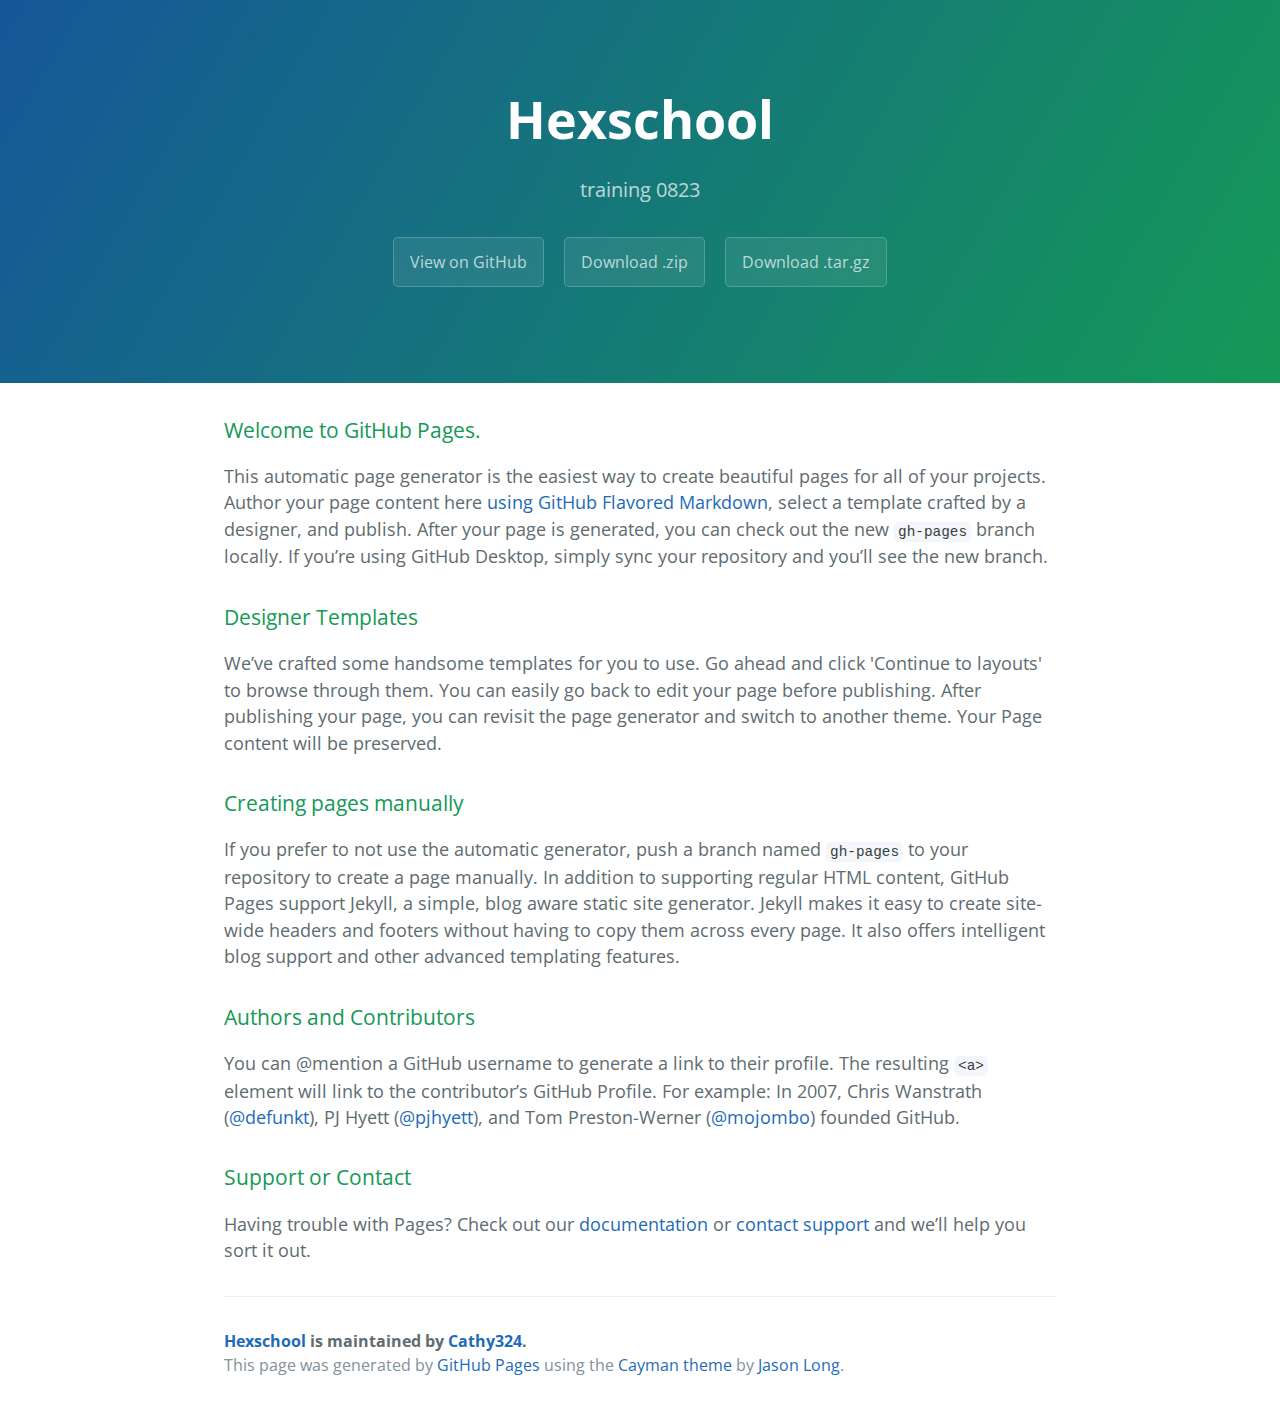
==== index.html @ 8a439d59 "Create gh-pages branch via GitHub" ====
<!DOCTYPE html>
<html lang="en-us">
  <head>
    <meta charset="UTF-8">
    <title>Hexschool by Cathy324</title>
    <meta name="viewport" content="width=device-width, initial-scale=1">
    <link rel="stylesheet" type="text/css" href="stylesheets/normalize.css" media="screen">
    <link href='https://fonts.googleapis.com/css?family=Open+Sans:400,700' rel='stylesheet' type='text/css'>
    <link rel="stylesheet" type="text/css" href="stylesheets/stylesheet.css" media="screen">
    <link rel="stylesheet" type="text/css" href="stylesheets/github-light.css" media="screen">
  </head>
  <body>
    <section class="page-header">
      <h1 class="project-name">Hexschool</h1>
      <h2 class="project-tagline">training 0823</h2>
      <a href="https://github.com/Cathy324/hexschool" class="btn">View on GitHub</a>
      <a href="https://github.com/Cathy324/hexschool/zipball/master" class="btn">Download .zip</a>
      <a href="https://github.com/Cathy324/hexschool/tarball/master" class="btn">Download .tar.gz</a>
    </section>

    <section class="main-content">
      <h3>
<a id="welcome-to-github-pages" class="anchor" href="#welcome-to-github-pages" aria-hidden="true"><span aria-hidden="true" class="octicon octicon-link"></span></a>Welcome to GitHub Pages.</h3>

<p>This automatic page generator is the easiest way to create beautiful pages for all of your projects. Author your page content here <a href="https://guides.github.com/features/mastering-markdown/">using GitHub Flavored Markdown</a>, select a template crafted by a designer, and publish. After your page is generated, you can check out the new <code>gh-pages</code> branch locally. If you’re using GitHub Desktop, simply sync your repository and you’ll see the new branch.</p>

<h3>
<a id="designer-templates" class="anchor" href="#designer-templates" aria-hidden="true"><span aria-hidden="true" class="octicon octicon-link"></span></a>Designer Templates</h3>

<p>We’ve crafted some handsome templates for you to use. Go ahead and click 'Continue to layouts' to browse through them. You can easily go back to edit your page before publishing. After publishing your page, you can revisit the page generator and switch to another theme. Your Page content will be preserved.</p>

<h3>
<a id="creating-pages-manually" class="anchor" href="#creating-pages-manually" aria-hidden="true"><span aria-hidden="true" class="octicon octicon-link"></span></a>Creating pages manually</h3>

<p>If you prefer to not use the automatic generator, push a branch named <code>gh-pages</code> to your repository to create a page manually. In addition to supporting regular HTML content, GitHub Pages support Jekyll, a simple, blog aware static site generator. Jekyll makes it easy to create site-wide headers and footers without having to copy them across every page. It also offers intelligent blog support and other advanced templating features.</p>

<h3>
<a id="authors-and-contributors" class="anchor" href="#authors-and-contributors" aria-hidden="true"><span aria-hidden="true" class="octicon octicon-link"></span></a>Authors and Contributors</h3>

<p>You can @mention a GitHub username to generate a link to their profile. The resulting <code>&lt;a&gt;</code> element will link to the contributor’s GitHub Profile. For example: In 2007, Chris Wanstrath (<a href="https://github.com/defunkt" class="user-mention">@defunkt</a>), PJ Hyett (<a href="https://github.com/pjhyett" class="user-mention">@pjhyett</a>), and Tom Preston-Werner (<a href="https://github.com/mojombo" class="user-mention">@mojombo</a>) founded GitHub.</p>

<h3>
<a id="support-or-contact" class="anchor" href="#support-or-contact" aria-hidden="true"><span aria-hidden="true" class="octicon octicon-link"></span></a>Support or Contact</h3>

<p>Having trouble with Pages? Check out our <a href="https://help.github.com/pages">documentation</a> or <a href="https://github.com/contact">contact support</a> and we’ll help you sort it out.</p>

      <footer class="site-footer">
        <span class="site-footer-owner"><a href="https://github.com/Cathy324/hexschool">Hexschool</a> is maintained by <a href="https://github.com/Cathy324">Cathy324</a>.</span>

        <span class="site-footer-credits">This page was generated by <a href="https://pages.github.com">GitHub Pages</a> using the <a href="https://github.com/jasonlong/cayman-theme">Cayman theme</a> by <a href="https://twitter.com/jasonlong">Jason Long</a>.</span>
      </footer>

    </section>

  
  </body>
</html>
---- stylesheets/stylesheet.css ----
* {
  box-sizing: border-box; }

body {
  padding: 0;
  margin: 0;
  font-family: "Open Sans", "Helvetica Neue", Helvetica, Arial, sans-serif;
  font-size: 16px;
  line-height: 1.5;
  color: #606c71; }

a {
  color: #1e6bb8;
  text-decoration: none; }
  a:hover {
    text-decoration: underline; }

.btn {
  display: inline-block;
  margin-bottom: 1rem;
  color: rgba(255, 255, 255, 0.7);
  background-color: rgba(255, 255, 255, 0.08);
  border-color: rgba(255, 255, 255, 0.2);
  border-style: solid;
  border-width: 1px;
  border-radius: 0.3rem;
  transition: color 0.2s, background-color 0.2s, border-color 0.2s; }
  .btn + .btn {
    margin-left: 1rem; }

.btn:hover {
  color: rgba(255, 255, 255, 0.8);
  text-decoration: none;
  background-color: rgba(255, 255, 255, 0.2);
  border-color: rgba(255, 255, 255, 0.3); }

@media screen and (min-width: 64em) {
  .btn {
    padding: 0.75rem 1rem; } }

@media screen and (min-width: 42em) and (max-width: 64em) {
  .btn {
    padding: 0.6rem 0.9rem;
    font-size: 0.9rem; } }

@media screen and (max-width: 42em) {
  .btn {
    display: block;
    width: 100%;
    padding: 0.75rem;
    font-size: 0.9rem; }
    .btn + .btn {
      margin-top: 1rem;
      margin-left: 0; } }

.page-header {
  color: #fff;
  text-align: center;
  background-color: #159957;
  background-image: linear-gradient(120deg, #155799, #159957); }

@media screen and (min-width: 64em) {
  .page-header {
    padding: 5rem 6rem; } }

@media screen and (min-width: 42em) and (max-width: 64em) {
  .page-header {
    padding: 3rem 4rem; } }

@media screen and (max-width: 42em) {
  .page-header {
    padding: 2rem 1rem; } }

.project-name {
  margin-top: 0;
  margin-bottom: 0.1rem; }

@media screen and (min-width: 64em) {
  .project-name {
    font-size: 3.25rem; } }

@media screen and (min-width: 42em) and (max-width: 64em) {
  .project-name {
    font-size: 2.25rem; } }

@media screen and (max-width: 42em) {
  .project-name {
    font-size: 1.75rem; } }

.project-tagline {
  margin-bottom: 2rem;
  font-weight: normal;
  opacity: 0.7; }

@media screen and (min-width: 64em) {
  .project-tagline {
    font-size: 1.25rem; } }

@media screen and (min-width: 42em) and (max-width: 64em) {
  .project-tagline {
    font-size: 1.15rem; } }

@media screen and (max-width: 42em) {
  .project-tagline {
    font-size: 1rem; } }

.main-content :first-child {
  margin-top: 0; }
.main-content img {
  max-width: 100%; }
.main-content h1, .main-content h2, .main-content h3, .main-content h4, .main-content h5, .main-content h6 {
  margin-top: 2rem;
  margin-bottom: 1rem;
  font-weight: normal;
  color: #159957; }
.main-content p {
  margin-bottom: 1em; }
.main-content code {
  padding: 2px 4px;
  font-family: Consolas, "Liberation Mono", Menlo, Courier, monospace;
  font-size: 0.9rem;
  color: #383e41;
  background-color: #f3f6fa;
  border-radius: 0.3rem; }
.main-content pre {
  padding: 0.8rem;
  margin-top: 0;
  margin-bottom: 1rem;
  font: 1rem Consolas, "Liberation Mono", Menlo, Courier, monospace;
  color: #567482;
  word-wrap: normal;
  background-color: #f3f6fa;
  border: solid 1px #dce6f0;
  border-radius: 0.3rem; }
  .main-content pre > code {
    padding: 0;
    margin: 0;
    font-size: 0.9rem;
    color: #567482;
    word-break: normal;
    white-space: pre;
    background: transparent;
    border: 0; }
.main-content .highlight {
  margin-bottom: 1rem; }
  .main-content .highlight pre {
    margin-bottom: 0;
    word-break: normal; }
.main-content .highlight pre, .main-content pre {
  padding: 0.8rem;
  overflow: auto;
  font-size: 0.9rem;
  line-height: 1.45;
  border-radius: 0.3rem; }
.main-content pre code, .main-content pre tt {
  display: inline;
  max-width: initial;
  padding: 0;
  margin: 0;
  overflow: initial;
  line-height: inherit;
  word-wrap: normal;
  background-color: transparent;
  border: 0; }
  .main-content pre code:before, .main-content pre code:after, .main-content pre tt:before, .main-content pre tt:after {
    content: normal; }
.main-content ul, .main-content ol {
  margin-top: 0; }
.main-content blockquote {
  padding: 0 1rem;
  margin-left: 0;
  color: #819198;
  border-left: 0.3rem solid #dce6f0; }
  .main-content blockquote > :first-child {
    margin-top: 0; }
  .main-content blockquote > :last-child {
    margin-bottom: 0; }
.main-content table {
  display: block;
  width: 100%;
  overflow: auto;
  word-break: normal;
  word-break: keep-all; }
  .main-content table th {
    font-weight: bold; }
  .main-content table th, .main-content table td {
    padding: 0.5rem 1rem;
    border: 1px solid #e9ebec; }
.main-content dl {
  padding: 0; }
  .main-content dl dt {
    padding: 0;
    margin-top: 1rem;
    font-size: 1rem;
    font-weight: bold; }
  .main-content dl dd {
    padding: 0;
    margin-bottom: 1rem; }
.main-content hr {
  height: 2px;
  padding: 0;
  margin: 1rem 0;
  background-color: #eff0f1;
  border: 0; }

@media screen and (min-width: 64em) {
  .main-content {
    max-width: 64rem;
    padding: 2rem 6rem;
    margin: 0 auto;
    font-size: 1.1rem; } }

@media screen and (min-width: 42em) and (max-width: 64em) {
  .main-content {
    padding: 2rem 4rem;
    font-size: 1.1rem; } }

@media screen and (max-width: 42em) {
  .main-content {
    padding: 2rem 1rem;
    font-size: 1rem; } }

.site-footer {
  padding-top: 2rem;
  margin-top: 2rem;
  border-top: solid 1px #eff0f1; }

.site-footer-owner {
  display: block;
  font-weight: bold; }

.site-footer-credits {
  color: #819198; }

@media screen and (min-width: 64em) {
  .site-footer {
    font-size: 1rem; } }

@media screen and (min-width: 42em) and (max-width: 64em) {
  .site-footer {
    font-size: 1rem; } }

@media screen and (max-width: 42em) {
  .site-footer {
    font-size: 0.9rem; } }
---- stylesheets/github-light.css ----
/*
The MIT License (MIT)

Copyright (c) 2016 GitHub, Inc.

Permission is hereby granted, free of charge, to any person obtaining a copy
of this software and associated documentation files (the "Software"), to deal
in the Software without restriction, including without limitation the rights
to use, copy, modify, merge, publish, distribute, sublicense, and/or sell
copies of the Software, and to permit persons to whom the Software is
furnished to do so, subject to the following conditions:

The above copyright notice and this permission notice shall be included in all
copies or substantial portions of the Software.

THE SOFTWARE IS PROVIDED "AS IS", WITHOUT WARRANTY OF ANY KIND, EXPRESS OR
IMPLIED, INCLUDING BUT NOT LIMITED TO THE WARRANTIES OF MERCHANTABILITY,
FITNESS FOR A PARTICULAR PURPOSE AND NONINFRINGEMENT. IN NO EVENT SHALL THE
AUTHORS OR COPYRIGHT HOLDERS BE LIABLE FOR ANY CLAIM, DAMAGES OR OTHER
LIABILITY, WHETHER IN AN ACTION OF CONTRACT, TORT OR OTHERWISE, ARISING FROM,
OUT OF OR IN CONNECTION WITH THE SOFTWARE OR THE USE OR OTHER DEALINGS IN THE
SOFTWARE.

*/

.pl-c /* comment */ {
  color: #969896;
}

.pl-c1 /* constant, variable.other.constant, support, meta.property-name, support.constant, support.variable, meta.module-reference, markup.raw, meta.diff.header */,
.pl-s .pl-v /* string variable */ {
  color: #0086b3;
}

.pl-e /* entity */,
.pl-en /* entity.name */ {
  color: #795da3;
}

.pl-smi /* variable.parameter.function, storage.modifier.package, storage.modifier.import, storage.type.java, variable.other */,
.pl-s .pl-s1 /* string source */ {
  color: #333;
}

.pl-ent /* entity.name.tag */ {
  color: #63a35c;
}

.pl-k /* keyword, storage, storage.type */ {
  color: #a71d5d;
}

.pl-s /* string */,
.pl-pds /* punctuation.definition.string, string.regexp.character-class */,
.pl-s .pl-pse .pl-s1 /* string punctuation.section.embedded source */,
.pl-sr /* string.regexp */,
.pl-sr .pl-cce /* string.regexp constant.character.escape */,
.pl-sr .pl-sre /* string.regexp source.ruby.embedded */,
.pl-sr .pl-sra /* string.regexp string.regexp.arbitrary-repitition */ {
  color: #183691;
}

.pl-v /* variable */ {
  color: #ed6a43;
}

.pl-id /* invalid.deprecated */ {
  color: #b52a1d;
}

.pl-ii /* invalid.illegal */ {
  color: #f8f8f8;
  background-color: #b52a1d;
}

.pl-sr .pl-cce /* string.regexp constant.character.escape */ {
  font-weight: bold;
  color: #63a35c;
}

.pl-ml /* markup.list */ {
  color: #693a17;
}

.pl-mh /* markup.heading */,
.pl-mh .pl-en /* markup.heading entity.name */,
.pl-ms /* meta.separator */ {
  font-weight: bold;
  color: #1d3e81;
}

.pl-mq /* markup.quote */ {
  color: #008080;
}

.pl-mi /* markup.italic */ {
  font-style: italic;
  color: #333;
}

.pl-mb /* markup.bold */ {
  font-weight: bold;
  color: #333;
}

.pl-md /* markup.deleted, meta.diff.header.from-file */ {
  color: #bd2c00;
  background-color: #ffecec;
}

.pl-mi1 /* markup.inserted, meta.diff.header.to-file */ {
  color: #55a532;
  background-color: #eaffea;
}

.pl-mdr /* meta.diff.range */ {
  font-weight: bold;
  color: #795da3;
}

.pl-mo /* meta.output */ {
  color: #1d3e81;
}
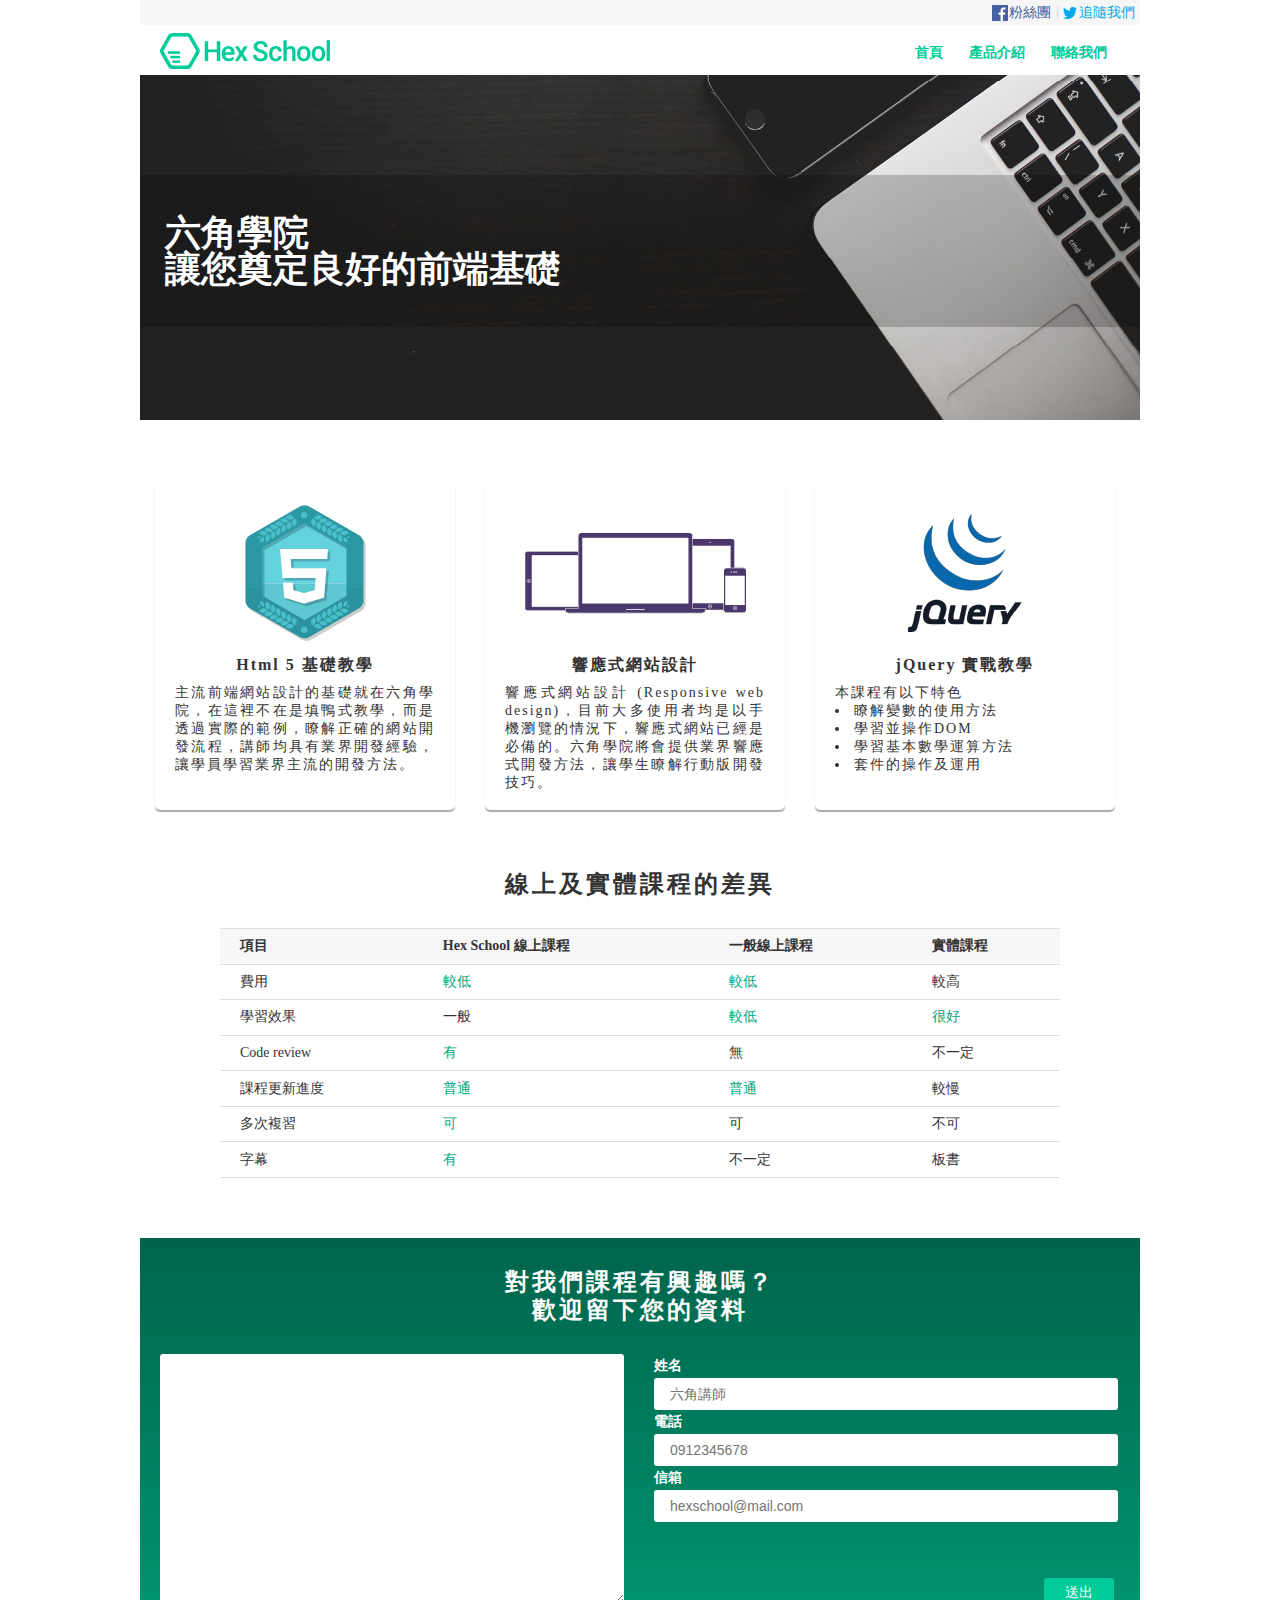
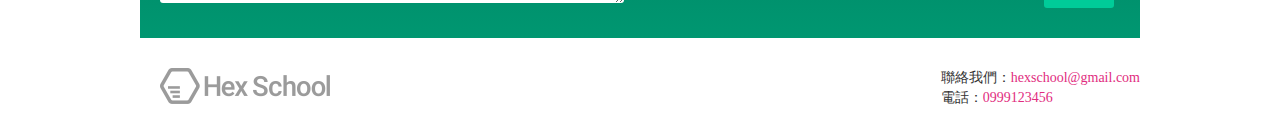
==== commit 63a76ba2: "Push hexschool" ====
--- a/index.html
+++ b/index.html
@@ -1,57 +1,138 @@
 <!DOCTYPE html>
-<html lang="en-us">
-  <head>
-    <meta charset="UTF-8">
-    <title>Hexschool by Cathy324</title>
-    <meta name="viewport" content="width=device-width, initial-scale=1">
-    <link rel="stylesheet" type="text/css" href="stylesheets/normalize.css" media="screen">
-    <link href='https://fonts.googleapis.com/css?family=Open+Sans:400,700' rel='stylesheet' type='text/css'>
-    <link rel="stylesheet" type="text/css" href="stylesheets/stylesheet.css" media="screen">
-    <link rel="stylesheet" type="text/css" href="stylesheets/github-light.css" media="screen">
-  </head>
-  <body>
-    <section class="page-header">
-      <h1 class="project-name">Hexschool</h1>
-      <h2 class="project-tagline">training 0823</h2>
-      <a href="https://github.com/Cathy324/hexschool" class="btn">View on GitHub</a>
-      <a href="https://github.com/Cathy324/hexschool/zipball/master" class="btn">Download .zip</a>
-      <a href="https://github.com/Cathy324/hexschool/tarball/master" class="btn">Download .tar.gz</a>
-    </section>
-
-    <section class="main-content">
-      <h3>
-<a id="welcome-to-github-pages" class="anchor" href="#welcome-to-github-pages" aria-hidden="true"><span aria-hidden="true" class="octicon octicon-link"></span></a>Welcome to GitHub Pages.</h3>
-
-<p>This automatic page generator is the easiest way to create beautiful pages for all of your projects. Author your page content here <a href="https://guides.github.com/features/mastering-markdown/">using GitHub Flavored Markdown</a>, select a template crafted by a designer, and publish. After your page is generated, you can check out the new <code>gh-pages</code> branch locally. If you’re using GitHub Desktop, simply sync your repository and you’ll see the new branch.</p>
-
-<h3>
-<a id="designer-templates" class="anchor" href="#designer-templates" aria-hidden="true"><span aria-hidden="true" class="octicon octicon-link"></span></a>Designer Templates</h3>
-
-<p>We’ve crafted some handsome templates for you to use. Go ahead and click 'Continue to layouts' to browse through them. You can easily go back to edit your page before publishing. After publishing your page, you can revisit the page generator and switch to another theme. Your Page content will be preserved.</p>
-
-<h3>
-<a id="creating-pages-manually" class="anchor" href="#creating-pages-manually" aria-hidden="true"><span aria-hidden="true" class="octicon octicon-link"></span></a>Creating pages manually</h3>
-
-<p>If you prefer to not use the automatic generator, push a branch named <code>gh-pages</code> to your repository to create a page manually. In addition to supporting regular HTML content, GitHub Pages support Jekyll, a simple, blog aware static site generator. Jekyll makes it easy to create site-wide headers and footers without having to copy them across every page. It also offers intelligent blog support and other advanced templating features.</p>
-
-<h3>
-<a id="authors-and-contributors" class="anchor" href="#authors-and-contributors" aria-hidden="true"><span aria-hidden="true" class="octicon octicon-link"></span></a>Authors and Contributors</h3>
-
-<p>You can @mention a GitHub username to generate a link to their profile. The resulting <code>&lt;a&gt;</code> element will link to the contributor’s GitHub Profile. For example: In 2007, Chris Wanstrath (<a href="https://github.com/defunkt" class="user-mention">@defunkt</a>), PJ Hyett (<a href="https://github.com/pjhyett" class="user-mention">@pjhyett</a>), and Tom Preston-Werner (<a href="https://github.com/mojombo" class="user-mention">@mojombo</a>) founded GitHub.</p>
-
-<h3>
-<a id="support-or-contact" class="anchor" href="#support-or-contact" aria-hidden="true"><span aria-hidden="true" class="octicon octicon-link"></span></a>Support or Contact</h3>
-
-<p>Having trouble with Pages? Check out our <a href="https://help.github.com/pages">documentation</a> or <a href="https://github.com/contact">contact support</a> and we’ll help you sort it out.</p>
-
-      <footer class="site-footer">
-        <span class="site-footer-owner"><a href="https://github.com/Cathy324/hexschool">Hexschool</a> is maintained by <a href="https://github.com/Cathy324">Cathy324</a>.</span>
-
-        <span class="site-footer-credits">This page was generated by <a href="https://pages.github.com">GitHub Pages</a> using the <a href="https://github.com/jasonlong/cayman-theme">Cayman theme</a> by <a href="https://twitter.com/jasonlong">Jason Long</a>.</span>
-      </footer>
-
-    </section>
-
-  
-  </body>
-</html>
+<html lang="en">
+<head>
+	<title>Hex School 六角學院</title>
+	<meta charset="utf-8">
+	<meta name="description" content="六角學院 讓您奠定良好的前端基礎">
+	<meta name="keywords" content="六角學院, 前端基礎, Html5, RWD, 響應式網站, jQuery,前端教學 ">
+	<meta name="author" content="Cathy Chan">
+	<link rel="icon" href="images/hexicon.ico" type="image/x-icon">
+	<!-- Open Graph data --> 
+	<meta property="og:title" contente="Hex School 六角學院" /> 
+	<meta property="og:type" content="website" /> 
+	<meta property="og:url" content=" http://www.hexschool.com/" />
+	<meta property="og:image" content="images/logo.png" />
+	<meta property="og:description" content="六角學院 讓您奠定良好的前端基礎" /> 
+	<meta property="og:site_name" content="六角學院" /> 
+	
+	<link href="css/style.css" type="text/css" rel="stylesheet"/>
+</head>
+<body>
+	<header>
+		<div class="topbar">
+			<ul>
+				<li><a href="#" class="fb">粉絲團</a></li>
+				<li>|</li>
+				<li><a href="#" class="twitter">追隨我們</a></li>
+			</ul>
+		</div>
+		<nav>
+			<h1 class="logo_h1">
+				<a href="#" class="logo"><span>Hex School 六角學院</span></a>
+			</h1>
+			<ul class="nav">
+				<li><a href="#">首頁</a></li>
+				<li><a href="#">產品介紹</a></li>
+				<li><a href="#">聯絡我們</a></li>
+			</ul>
+		</nav>
+	</header>
+	<article>
+		<div class="banner">
+			<p>六角學院<br/>讓您奠定良好的前端基礎</p>
+		</div>
+		<section>
+			<div class="inner">
+				<a href="#"><img src="images/html5.png"><h3>Html 5 基礎教學</h3></a>
+				<p>主流前端網站設計的基礎就在六角學院，在這裡不在是填鴨式教學，而是透過實際的範例，瞭解正確的網站開發流程，講師均具有業界開發經驗，讓學員學習業界主流的開發方法。</p>
+			</div>
+			<div class="inner">
+				<a href="#"><img src="images/RWD.png"><h3>響應式網站設計</h3></a>
+				<p>響應式網站設計 (Responsive web design)，目前大多使用者均是以手機瀏覽的情況下，響應式網站已經是必備的。六角學院將會提供業界響應式開發方法，讓學生瞭解行動版開發技巧。</p>
+			</div>
+			<div class="inner">
+				<a href="#"><img src="images/jQuery.png"><h3>jQuery 實戰教學</h3></a>
+				<ul>本課程有以下特色
+					<li>瞭解變數的使用方法</li>
+					<li>學習並操作DOM</li>
+					<li>學習基本數學運算方法</li>
+					<li>套件的操作及運用</li>
+				</ul>
+			</div>
+		</section>
+		<section>
+			<h2 class="heading_h2">線上及實體課程的差異</h2>
+			<table class="different">
+				<tr>
+					<th>項目</th>
+					<th>Hex School 線上課程</th>
+					<th>一般線上課程</th>
+					<th>實體課程</th>
+				</tr>
+				<tr>
+					<td>費用</td>
+					<td class="point">較低</td>
+					<td class="point">較低</td>
+					<td>較高</td>
+				</tr>
+				<tr>
+					<td>學習效果</td>
+					<td>一般</td>
+					<td class="point">較低</td>
+					<td class="point">很好</td>
+				</tr>
+				<tr>
+					<td>Code review</td>
+					<td class="point">有</td>
+					<td>無</td>
+					<td>不一定</td>
+				</tr>
+				<tr>
+					<td>課程更新進度</td>
+					<td class="point">普通</td>
+					<td class="point">普通</td>
+					<td>較慢</td>
+				</tr>
+				<tr>
+					<td>多次複習</td>
+					<td class="point">可</td>
+					<td>可</td>
+					<td>不可</td>
+				</tr>
+				<tr>
+					<td>字幕</td>
+					<td class="point">有</td>
+					<td>不一定</td>
+					<td>板書</td>
+				</tr>
+			</table>
+		</section>
+		<section>
+			<div class="form">
+				<h2 class="heading_h2 color_white">對我們課程有興趣嗎？<br/>歡迎留下您的資料</h2>
+				<div class="contact_content">
+					<textarea></textarea>
+				</div>
+				<div class="contact_data">
+					<label for="name">姓名</label><br/>
+					<input type="text" id="name" name="name" placeholder="六角講師"/><br/>
+					<label for="tel">電話</label><br/>
+					<input type="text" id="tel" name="tel" placeholder="0912345678"/><br/>
+					<label for="email">信箱</label><br/>
+					<input type="text" id="email" name="email" placeholder="hexschool@mail.com"/><br/>
+					<input type="submit" value="送出"/><br/>
+				</div>
+			</div>			
+		</section>
+	</article>
+	<footer>
+		<h1 class="logo_h1">
+			<a href="#" class="logo logo_gray"><span>Hex School 六角學院</span></a>
+		</h1>
+		<ul>
+			<li>聯絡我們：<a href="mailto:hexschool@gmail.com">hexschool@gmail.com</a></li>
+			<li>電話：<a href="tel:0999123456">0999123456</a></li>
+		</ul>
+	</footer>
+</body>
+</html>--- a/css/style.css
+++ b/css/style.css
@@ -0,0 +1,275 @@
+html, body, div, span, applet, object, iframe,
+h1, h2, h3, h4, h5, h6, p, blockquote, pre,
+a, abbr, acronym, address, big, cite, code,
+del, dfn, em, img, ins, kbd, q, s, samp,
+small, strike, strong, sub, sup, tt, var,
+b, u, i, center,
+dl, dt, dd, ol, ul, li,
+fieldset, form, label, legend,
+table, caption, tbody, tfoot, thead, tr, th, td,
+article, aside, canvas, details, embed, 
+figure, figcaption, footer, header, hgroup, 
+menu, nav, output, ruby, section, summary,
+time, mark, audio, video {
+	margin: 0;
+	padding: 0;
+	border: 0;
+	font-size: 100%;
+	font: inherit;
+	vertical-align: baseline;
+}
+/* HTML5 display-role reset for older browsers */
+article, aside, details, figcaption, figure, 
+footer, header, hgroup, menu, nav, section {
+	display: block;
+}
+body {
+	line-height: 1;
+}
+ol, ul {
+	list-style: none;
+}
+blockquote, q {
+	quotes: none;
+}
+blockquote:before, blockquote:after,
+q:before, q:after {
+	content: '';
+	content: none;
+}
+table {
+	border-collapse: collapse;
+	border-spacing: 0;
+}
+body{
+	color: #333;
+	font-family: 微軟正黑體;
+	font-size: 14px;
+}
+header, article, footer{
+	margin: 0 auto;
+	width: 1000px;
+}
+
+
+/* topbar */
+.topbar{
+	background: #f6f6f6;
+	width: 1000px;
+	height: 25px;
+}
+.topbar ul{
+	float: right;
+}
+.topbar li{
+	color: #ccc;
+	float: left;
+	margin-top: 5px;
+}
+.topbar li a{
+	display: block;
+	height: 16px;
+	padding: 1px 5px 0px 20px;
+	text-decoration: none;
+}
+.topbar li a.fb{
+	background: url(../images/fb.png) no-repeat 3px 0px;
+	color: #4460a0;
+}
+.topbar li a.twitter{
+	background: url(../images/twitter.png) no-repeat 3px 0px;
+	color: #00aaec;
+}
+
+/* nav */
+nav {
+	box-sizing: border-box;
+	height: 50px;
+	padding: 8px 20px;
+}
+.logo_h1{
+	float: left;
+}
+.logo{
+	display: block;
+	background: url(../images/logo.png) no-repeat;
+	height: 36px;
+	width: 170px;
+}
+.logo span{
+	display: none;
+}
+nav ul{
+	float: right;
+}
+nav li{
+	float: left;
+}
+nav li a{
+	color: #00cc99;
+	display: inline-block;
+	font-weight: bold;
+	padding: 13px;
+	text-decoration: none;
+}
+nav li a:hover{
+	border-bottom: 2px solid #00cc99;
+}
+
+/* banner */
+.banner{
+	background: url(../images/banner.jpg) no-repeat 0px -65px;
+	height: 345px;
+	position: relative;
+	width: 1000px;
+}
+.banner p{
+	background: rgba(0,0,0,0.2);
+	box-sizing: border-box;
+	color: #fff;
+	font-size: 36px;
+	font-weight: bold;
+	padding: 40px 25px;
+	position: absolute;
+	top: 100px;
+	width: 1000px;
+}
+
+/* inner */
+.inner{
+	border-radius: 5px;
+	box-sizing: border-box;
+	box-shadow: 0 2px 1px #aaa;
+	float: left;
+	height: 330px;
+	letter-spacing: 2px;
+	line-height: 18px;
+	margin: 60px 15px;
+	padding: 25px 20px;
+	width: 300px;
+	text-align: center;
+
+}
+.inner a{
+	color: #333;
+	display:block;
+	text-decoration: none;
+}
+.inner h3{
+	margin: 10px 0px;
+	font-size: 16px;
+	font-weight: bold;
+}
+.inner p{
+	text-align: justify;
+}
+.inner ul{
+	text-align: left;
+	list-style-type: disc;
+	list-style-position: inside;
+}
+
+/* heading */
+.heading_h2{
+	font-size: 24px;
+	font-weight: bold;
+	line-height: 28px;
+	letter-spacing: 3px;
+	padding: 30px 0px;
+	text-align: center;
+}
+.color_white{
+	color: #fff;
+}
+
+/* table */
+.different{
+	height: 250px;
+	margin: 0px auto;
+	width: 840px;
+}
+.different th,td{
+	border-top: 1px solid #ddd;
+	border-bottom: 1px solid #ddd;
+	padding-left: 20px;
+	vertical-align: middle;
+}
+.different th{
+	background: #f7f7f7;
+	font-weight: bold;
+	text-align: left;
+}
+.point{
+	color: #00a67d;
+}
+
+
+/* form */
+.form{
+	background: #00644c;
+	background: -webkit-linear-gradient( #00644c, #009771);
+	background: -o-linear-gradient( #00644c, #009771);
+	background: -moz-linear-gradient( #00644c, #009771);
+	background: linear-gradient( #00644c, #009771);
+	height: 400px;
+	margin-top: 60px;
+	width: 1000px;
+	position: relative;
+}
+.contact_content textarea{
+	border-radius: 3px;
+	border: none;
+	float: left;
+	font-size: 16px;
+	height: 245px;
+	max-height: 245px;
+	width: 460px;
+	max-width: 460px;
+	margin: 0 20px;
+}
+.contact_data{
+	float: left;
+	margin-left: 10px;
+}
+.form label{
+	color: #fff;
+	display: inline-block;
+	font-weight: bold;
+	padding: 5px 0;
+}
+.form input{
+	border-radius: 3px;
+	border: none;
+	font-size: 14px;
+	text-indent: 14px;
+	height: 30px;
+	width: 460px;
+}
+.form input[type="submit"]{
+	background: #00cc99;
+	color: #fff;
+	height: 30px;
+	text-indent: unset;
+	width: 70px;
+	position: absolute;
+	right: 26px;
+	bottom: 30px;
+}
+
+/* footer */
+footer{
+	box-sizing: border-box;
+	height: 100px;
+	padding: 30px 0px 0px 20px;
+}
+.logo_gray{
+	background: url(../images/logo_gray.png)
+}
+footer ul{
+	float: right;
+	line-height: 20px;
+}
+footer li a{
+	color: #e12d80;
+	text-decoration: none;
+}
